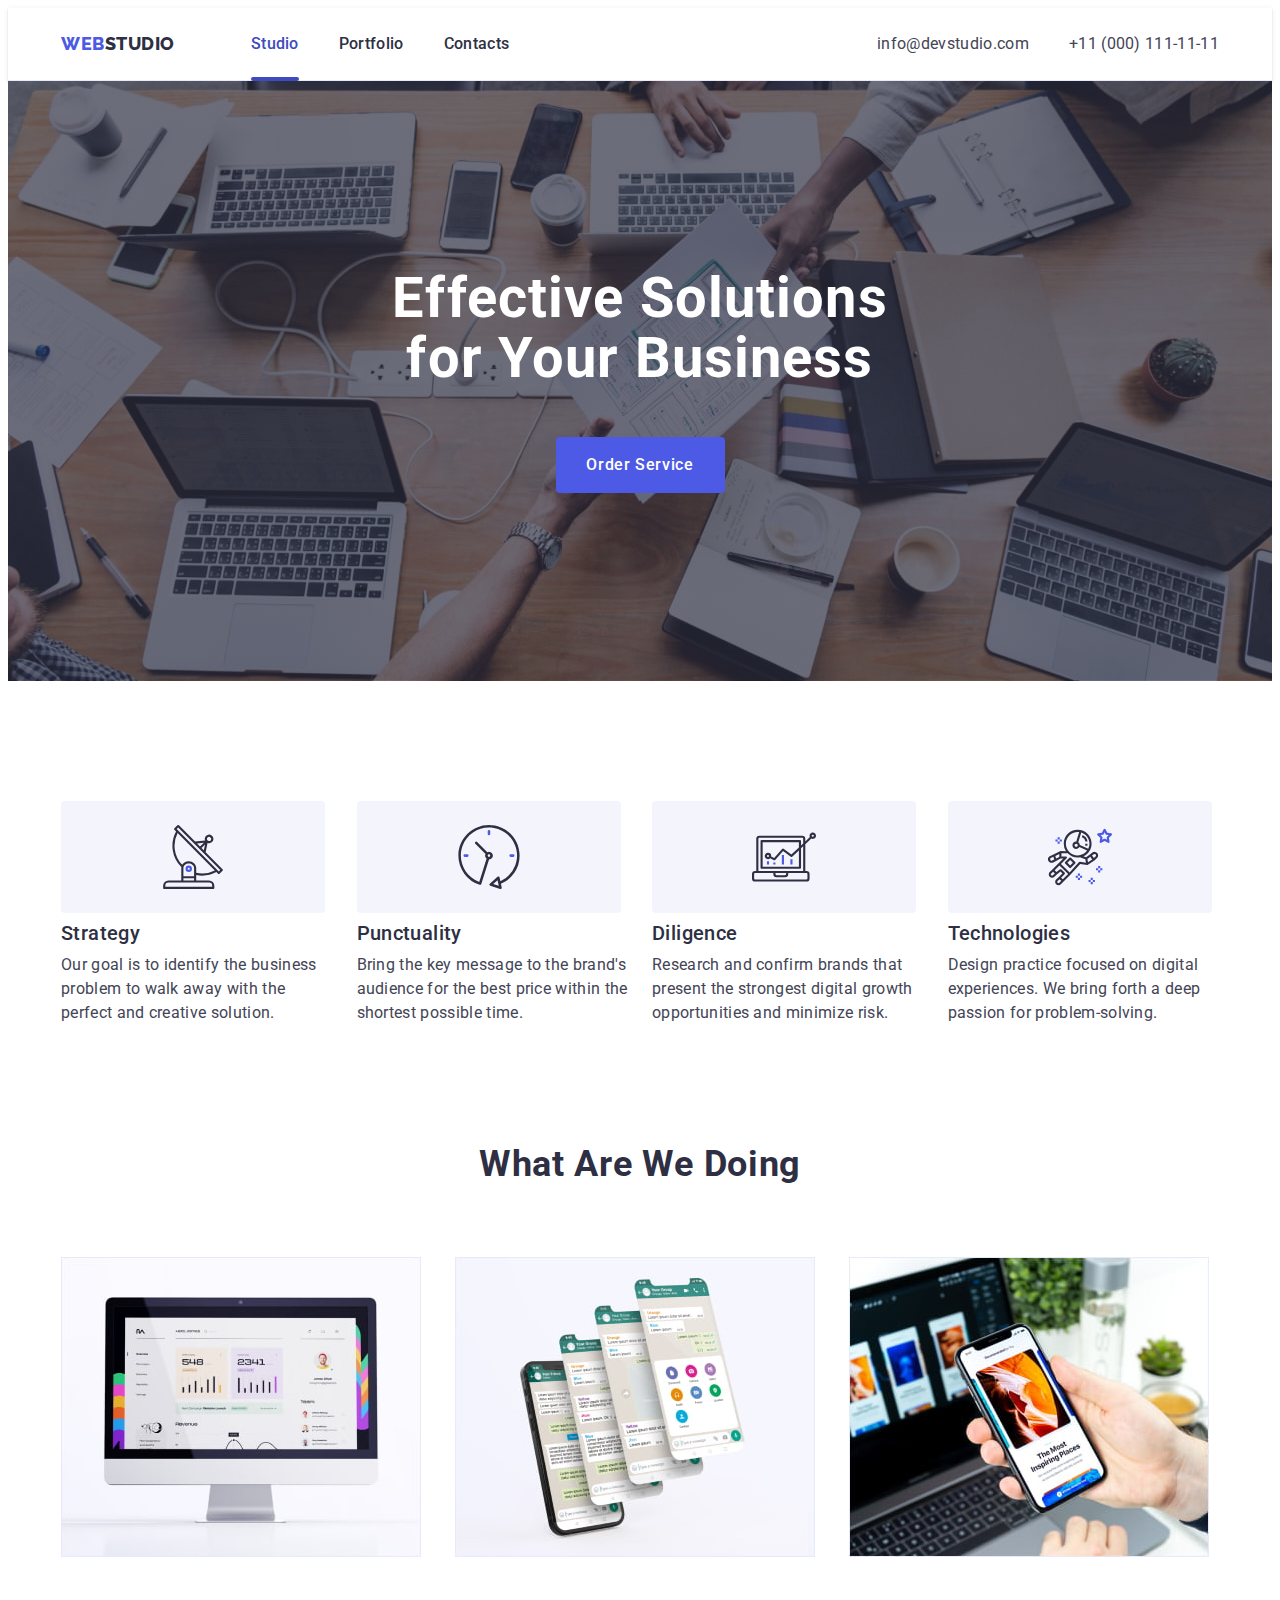
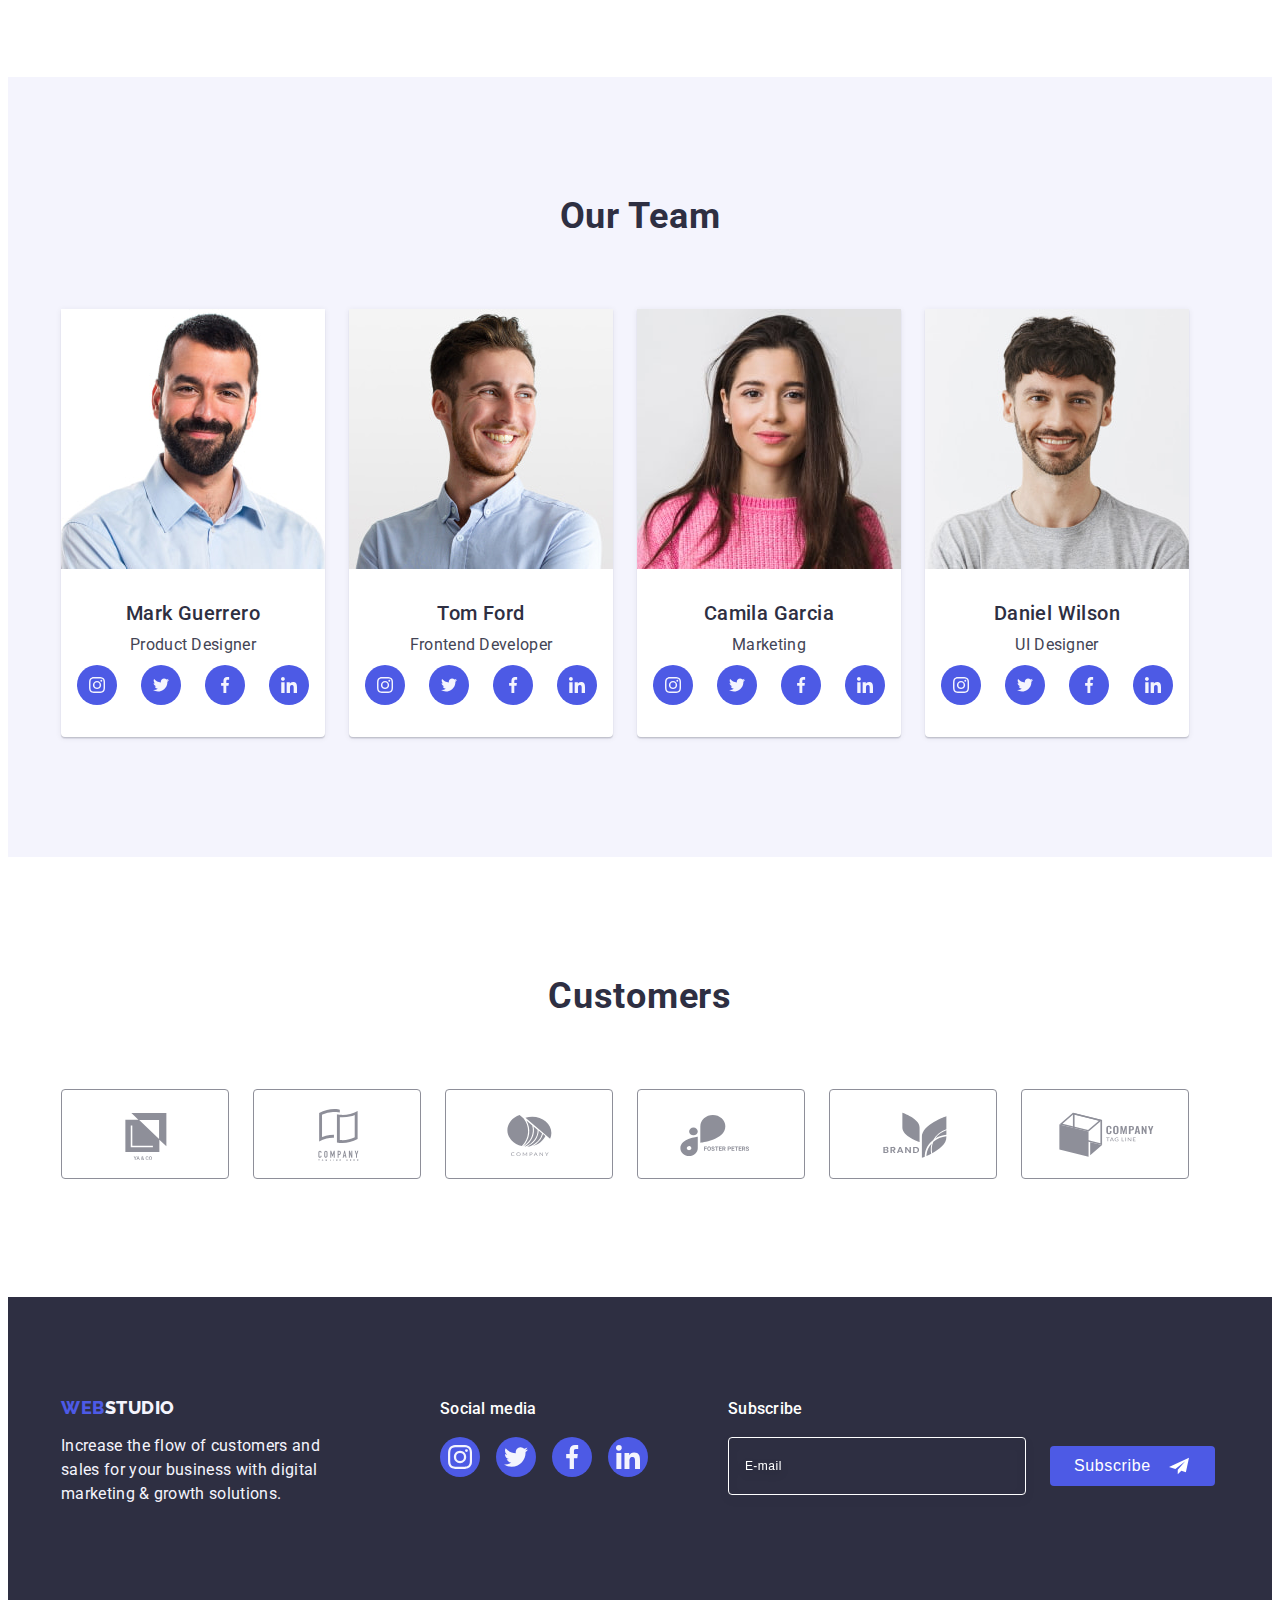
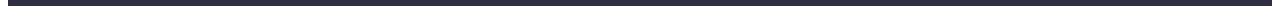
==== index.html @ 00769961 "start" ====
<!DOCTYPE html>
<html lang="en">
  <head>
    <meta charset="UTF-8" />
    <meta http-equiv="X-UA-Compatible" content="IE=edge" />
    <meta name="viewport" content="width=device-width, initial-scale=1.0" />
    <link rel="preconnect" href="https://fonts.googleapis.com" />
    <link rel="preconnect" href="https://fonts.gstatic.com" crossorigin />
    <link
      href="https://fonts.googleapis.com/css2?family=Raleway:wght@800&family=Roboto:wght@400;500;700&display=swap"
      rel="stylesheet"
    />
    <title>Студія</title>
    <link
      rel="stylesheet"
      href="https://cdnjs.cloudflare.com/ajax/libs/modern-normalize/2.0.0/modern-normalize.min.css"
      integrity="sha512-4xo8blKMVCiXpTaLzQSLSw3KFOVPWhm/TRtuPVc4WG6kUgjH6J03IBuG7JZPkcWMxJ5huwaBpOpnwYElP/m6wg=="
      crossorigin="anonymous"
      referrerpolicy="no-referrer"
    />
    <link rel="stylesheet" href="./css/styles.css" />
  </head>
  <body>
    <header class="header">
      <div class="container header-container">
        <nav class="header-navigation">
          <a class="header-logo link" href="./index.html"
            >Web<span class="logo">Studio</span></a
          >
          <ul class="header-menu list">
            <li class="header-menu-item">
              <a
                class="header-menu-link link current"
                href="./index.html"
                target="_blank"
                >Studio</a
              >
            </li>
            <li class="header-menu-item">
              <a
                class="header-menu-link link"
                href="./portfolio.html"
                target="_blank"
                >Portfolio</a
              >
            </li>
            <li class="header-menu-item">
              <a class="header-menu-link link" href="" target="_blank"
                >Contacts</a
              >
            </li>
          </ul>
        </nav>
        <address class="address">
          <ul class="address-menu list">
            <li>
              <a class="address-menu-link link" href="mailto:info@devstudio.com"
                >info@devstudio.com</a
              >
            </li>
            <li>
              <a class="address-menu-link link" href="tel:+110001111111"
                >+11 (000) 111-11-11</a
              >
            </li>
          </ul>
        </address>
      </div>
    </header>
    <main>
      <section class="hero">
        <div class="container">
          <h1 class="hero-title">Effective Solutions for Your Business</h1>
          <button type="button" class="hero-button" data-modal-open>
            Order Service
          </button>
        </div>
      </section>
      <section class="benefits">
        <div class="container">
          <h2 class="visually-hidden">Our benefits</h2>
          <ul class="benefits-list list">
            <li class="benefits-item">
              <div class="benefits-item-block">
                <svg class="benefits-item-icon" width="64" height="64">
                  <use href="./images/icons.svg#icon-antenna"></use>
                </svg>
              </div>
              <h3 class="benefits-subtitle">Strategy</h3>
              <p class="benefits-text">
                Our goal is to identify the business problem to walk away with
                the perfect and creative solution.
              </p>
            </li>
            <li class="benefits-item">
              <div class="benefits-item-block">
                <svg class="benefits-item-icon" width="64" height="64">
                  <use href="./images/icons.svg#icon-clock"></use>
                </svg>
              </div>
              <h3 class="benefits-subtitle">Punctuality</h3>
              <p class="benefits-text">
                Bring the key message to the brand's audience for the best price
                within the shortest possible time.
              </p>
            </li>
            <li class="benefits-item">
              <div class="benefits-item-block">
                <svg class="benefits-item-icon" width="64" height="64">
                  <use href="./images/icons.svg#icon-diagram"></use>
                </svg>
              </div>
              <h3 class="benefits-subtitle">Diligence</h3>
              <p class="benefits-text">
                Research and confirm brands that present the strongest digital
                growth opportunities and minimize risk.
              </p>
            </li>
            <li class="benefits-item">
              <div class="benefits-item-block">
                <svg class="benefits-item-icon" width="64" height="64">
                  <use href="./images/icons.svg#icon-astronaut"></use>
                </svg>
              </div>
              <h3 class="benefits-subtitle">Technologies</h3>
              <p class="benefits-text">
                Design practice focused on digital experiences. We bring forth a
                deep passion for problem-solving.
              </p>
            </li>
          </ul>
        </div>
      </section>
      <section class="products">
        <div class="container">
          <h2 class="products-title">What are we doing</h2>
          <ul class="products-list list">
            <li class="products-item">
              <img
                src="./images/about1.jpg"
                alt="computer"
                width="360"
                height="300"
              />
            </li>
            <li class="products-item">
              <img
                src="./images/about2.jpg"
                alt="web technologies"
                width="360"
                height="300"
              />
            </li>
            <li class="products-item">
              <img
                src="./images/about3.jpg"
                alt="phone"
                width="360"
                height="300"
              />
            </li>
          </ul>
        </div>
      </section>
      <section class="team">
        <div class="container">
          <h2 class="team-title">Our Team</h2>
          <ul class="team-list list">
            <li class="team-item">
              <img
                src="./images/mark.jpg"
                alt="Mark's photo"
                width="264"
                height="260"
              />
              <div class="team-container">
                <h3 class="team-subtitle">Mark Guerrero</h3>
                <p class="team-text">Product Designer</p>
                <ul class="team-list-soc list">
                  <li class="team-item-soc">
                    <a
                      class="link-soc"
                      href=""
                      aria-label="instagram"
                      target="_blank"
                      rel="noopener noreferrer"
                    >
                      <svg class="link-soc-icon" width="16" height="16">
                        <use href="./images/icons.svg#icon-instagram"></use>
                      </svg>
                    </a>
                  </li>
                  <li class="team-item-soc">
                    <a
                      class="link-soc"
                      href=""
                      aria-label="twitter"
                      target="_blank"
                      rel="noopener noreferrer"
                    >
                      <svg class="link-soc-icon" width="16" height="16">
                        <use href="./images/icons.svg#icon-twitter"></use>
                      </svg>
                    </a>
                  </li>
                  <li class="team-item-soc">
                    <a
                      class="link-soc"
                      href=""
                      aria-label="facebook"
                      target="_blank"
                      rel="noopener noreferrer"
                    >
                      <svg class="link-soc-icon" width="16" height="16">
                        <use href="./images/icons.svg#icon-facebook"></use>
                      </svg>
                    </a>
                  </li>
                  <li class="team-item-soc">
                    <a
                      class="link-soc"
                      href=""
                      aria-label="linkedin"
                      target="_blank"
                      rel="noopener noreferrer"
                    >
                      <svg class="link-soc-icon" width="16" height="16">
                        <use href="./images/icons.svg#icon-linkedin"></use>
                      </svg>
                    </a>
                  </li>
                </ul>
              </div>
            </li>
            <li class="team-item">
              <img
                src="./images/tom.jpg"
                alt="Tom's photo"
                width="264"
                height="260"
              />
              <div class="team-container">
                <h3 class="team-subtitle">Tom Ford</h3>
                <p class="team-text">Frontend Developer</p>
                <ul class="team-list-soc list">
                  <li class="team-item-soc">
                    <a
                      class="link-soc"
                      href=""
                      aria-label="instagram"
                      target="_blank"
                      rel="noopener noreferrer"
                    >
                      <svg class="link-soc-icon" width="16" height="16">
                        <use href="./images/icons.svg#icon-instagram"></use>
                      </svg>
                    </a>
                  </li>
                  <li class="team-item-soc">
                    <a
                      class="link-soc"
                      href=""
                      aria-label="twitter"
                      target="_blank"
                      rel="noopener noreferrer"
                    >
                      <svg class="link-soc-icon" width="16" height="16">
                        <use href="./images/icons.svg#icon-twitter"></use>
                      </svg>
                    </a>
                  </li>
                  <li class="team-item-soc">
                    <a
                      class="link-soc"
                      href=""
                      aria-label="facebook"
                      target="_blank"
                      rel="noopener noreferrer"
                    >
                      <svg class="link-soc-icon" width="16" height="16">
                        <use href="./images/icons.svg#icon-facebook"></use>
                      </svg>
                    </a>
                  </li>
                  <li class="team-item-soc">
                    <a
                      class="link-soc"
                      href=""
                      aria-label="linkedin"
                      target="_blank"
                      rel="noopener noreferrer"
                    >
                      <svg class="link-soc-icon" width="16" height="16">
                        <use href="./images/icons.svg#icon-linkedin"></use>
                      </svg>
                    </a>
                  </li>
                </ul>
              </div>
            </li>
            <li class="team-item">
              <img
                src="./images/camila.jpg"
                alt="Camila's photo"
                width="264"
                height="260"
              />
              <div class="team-container">
                <h3 class="team-subtitle">Camila Garcia</h3>
                <p class="team-text">Marketing</p>
                <ul class="team-list-soc list">
                  <li class="team-item-soc">
                    <a
                      class="link-soc"
                      href=""
                      aria-label="instagram"
                      target="_blank"
                      rel="noopener noreferrer"
                    >
                      <svg class="link-soc-icon" width="16" height="16">
                        <use href="./images/icons.svg#icon-instagram"></use>
                      </svg>
                    </a>
                  </li>
                  <li class="team-item-soc">
                    <a
                      class="link-soc"
                      href=""
                      aria-label="twitter"
                      target="_blank"
                      rel="noopener noreferrer"
                    >
                      <svg class="link-soc-icon" width="16" height="16">
                        <use href="./images/icons.svg#icon-twitter"></use>
                      </svg>
                    </a>
                  </li>
                  <li class="team-item-soc">
                    <a
                      class="link-soc"
                      href=""
                      aria-label="facebook"
                      target="_blank"
                      rel="noopener noreferrer"
                    >
                      <svg class="link-soc-icon" width="16" height="16">
                        <use href="./images/icons.svg#icon-facebook"></use>
                      </svg>
                    </a>
                  </li>
                  <li class="team-item-soc">
                    <a
                      class="link-soc"
                      href=""
                      aria-label="linkedin"
                      target="_blank"
                      rel="noopener noreferrer"
                    >
                      <svg class="link-soc-icon" width="16" height="16">
                        <use href="./images/icons.svg#icon-linkedin"></use>
                      </svg>
                    </a>
                  </li>
                </ul>
              </div>
            </li>
            <li class="team-item">
              <img
                src="./images/daniel.jpg"
                alt="Daniel's photo"
                width="264"
                height="260"
              />
              <div class="team-container">
                <h3 class="team-subtitle">Daniel Wilson</h3>
                <p class="team-text">UI Designer</p>
                <ul class="team-list-soc list">
                  <li class="team-item-soc">
                    <a
                      class="link-soc"
                      href=""
                      aria-label="instagram"
                      target="_blank"
                      rel="noopener noreferrer"
                    >
                      <svg class="link-soc-icon" width="16" height="16">
                        <use href="./images/icons.svg#icon-instagram"></use>
                      </svg>
                    </a>
                  </li>
                  <li class="team-item-soc">
                    <a
                      class="link-soc"
                      href=""
                      aria-label="twitter"
                      target="_blank"
                      rel="noopener noreferrer"
                    >
                      <svg class="link-soc-icon" width="16" height="16">
                        <use href="./images/icons.svg#icon-twitter"></use>
                      </svg>
                    </a>
                  </li>
                  <li class="team-item-soc">
                    <a
                      class="link-soc"
                      href=""
                      aria-label="facebook"
                      target="_blank"
                      rel="noopener noreferrer"
                    >
                      <svg class="link-soc-icon" width="16" height="16">
                        <use href="./images/icons.svg#icon-facebook"></use>
                      </svg>
                    </a>
                  </li>
                  <li class="team-item-soc">
                    <a
                      class="link-soc"
                      href=""
                      aria-label="linkedin"
                      target="_blank"
                      rel="noopener noreferrer"
                    >
                      <svg class="link-soc-icon" width="16" height="16">
                        <use href="./images/icons.svg#icon-linkedin"></use>
                      </svg>
                    </a>
                  </li>
                </ul>
              </div>
            </li>
          </ul>
        </div>
      </section>
      <section class="customers">
        <div class="container">
          <h2 class="customers-title">Customers</h2>
          <ul class="customers-list list">
            <li class="customers-item">
              <a class="customers-link" href="">
                <svg class="customers-link-icon" width="104" height="56">
                  <use href="./images/icons.svg#icon-Logo-1"></use>
                </svg>
              </a>
            </li>
            <li class="customers-item">
              <a class="customers-link" href="">
                <svg class="customers-link-icon" width="104" height="56">
                  <use href="./images/icons.svg#icon-Logo-2"></use>
                </svg>
              </a>
            </li>
            <li class="customers-item">
              <a class="customers-link" href="">
                <svg class="customers-link-icon" width="104" height="56">
                  <use href="./images/icons.svg#icon-Logo-3"></use>
                </svg>
              </a>
            </li>
            <li class="customers-item">
              <a class="customers-link" href="">
                <svg class="customers-link-icon" width="104" height="56">
                  <use href="./images/icons.svg#icon-Logo-4"></use>
                </svg>
              </a>
            </li>
            <li class="customers-item">
              <a class="customers-link" href="">
                <svg class="customers-link-icon" width="104" height="56">
                  <use href="./images/icons.svg#icon-Logo-5"></use>
                </svg>
              </a>
            </li>
            <li class="customers-item">
              <a class="customers-link" href="">
                <svg class="customers-link-icon" width="104" height="56">
                  <use href="./images/icons.svg#icon-Logo-6"></use>
                </svg>
              </a>
            </li>
          </ul>
        </div>
      </section>
    </main>
    <footer class="footer">
      <div class="footer-container container">
        <div class="footer-box">
          <a class="footer-logo link" href="./index.html"
            >Web<span class="logo-footer">Studio</span></a
          >
          <p class="footer-text">
            Increase the flow of customers and<br />sales for your business with
            digital<br />
            marketing & growth solutions.
          </p>
        </div>
        <div class="footer-soc">
          <p class="footer-soc-title">Social media</p>
          <ul class="footer-soc-list list">
            <li class="footer-soc-item">
              <a href="" class="footer-soc-link">
                <svg class="footer-soc-icon" width="24" height="24">
                  <use href="./images/icons.svg#icon-instagram"></use>
                </svg>
              </a>
            </li>
            <li class="footer-soc-item">
              <a href="" class="footer-soc-link">
                <svg class="footer-soc-icon" width="24" height="24">
                  <use href="./images/icons.svg#icon-twitter"></use>
                </svg>
              </a>
            </li>
            <li class="footer-soc-item">
              <a href="" class="footer-soc-link">
                <svg class="footer-soc-icon" width="24" height="24">
                  <use href="./images/icons.svg#icon-facebook"></use>
                </svg>
              </a>
            </li>
            <li class="footer-soc-item">
              <a href="" class="footer-soc-link">
                <svg class="footer-soc-icon" width="24" height="24">
                  <use href="./images/icons.svg#icon-linkedin"></use>
                </svg>
              </a>
            </li>
          </ul>
        </div>
        <div class="subscribe-container">
          <p class="footer-soc-title">Subscribe</p>
          <form class="footer-form">
            <label for="footer-email" class="footer-subscribe">
              <input
                type="email"
                name="footer-email"
                id="footer-email"
                placeholder="E-mail"
                class="footer-inpt"
                required
              />
            </label>
            <button type="submit" class="footer-but">
              Subscribe
              <svg class="footer-icon-but" width="24" height="20">
                <use href="./images/icons.svg#icon-subscribe"></use>
              </svg>
            </button>
          </form>
        </div>
      </div>
    </footer>
    <div class="backdrop is-hidden" data-modal>
      <div class="modal">
        <button type="button" class="modal-btn" data-modal-close>
          <svg class="button-icon" width="8" height="8">
            <use href="./images/icons.svg#icon-close-black"></use>
          </svg>
        </button>
        <p class="modal-title">Leave your contacts and we will call you back</p>
        <form class="modal-form">
          <div class="modal-field">
            <label for="user-name" class="modal-label">Name</label>
            <div class="input-wrap">
              <input
                class="modal-input"
                type="text"
                name="user-name"
                id="user-name"
              />
              <svg class="input-icon" width="18" height="24">
                <use href="./images/icons.svg#icon-name"></use>
              </svg>
            </div>
          </div>
          <div class="modal-field">
            <label for="user-phone" class="modal-label">Phone</label>
            <div class="input-wrap">
              <input
                class="modal-input"
                type="tel"
                name="user-phone"
                id="user-phone"
              />
              <svg class="input-icon" width="18" height="24">
                <use href="./images/icons.svg#icon-phone"></use>
              </svg>
            </div>
          </div>
          <div class="modal-field">
            <label for="user-email" class="modal-label">Email</label>
            <div class="input-wrap">
              <input
                class="modal-input"
                type="email"
                name="user-email"
                id="user-email"
              />
              <svg class="input-icon" width="18" height="24">
                <use href="./images/icons.svg#icon-email"></use>
              </svg>
            </div>
          </div>
          <div class="modal-field-txt">
            <label for="user-comment" class="modal-comment">Comment</label>
            <textarea
              name="user-comment"
              id="user-comment"
              placeholder="Text input"
              class="modal-textarea"
            ></textarea>
          </div>
          <div class="modal-field-check">
            <input
              type="checkbox"
              name="policy"
              id="policy"
              class="input-check visually-hidden"
              value="true"
            />
            <label for="policy" class="check-text">
              <span>
                <svg class="check-icon" width="10" height="8">
                  <use href="./images/icons.svg#icon-Vector"></use>
                </svg>
              </span>
              I accept the terms and conditions of the&nbsp;
              <a href="">Privacy Policy</a>
            </label>
          </div>
          <button type="submit" class="modal-but">Send</button>
        </form>
      </div>
    </div>
    <script src="./js/modal.js"></script>
  </body>
</html>
---- css/styles.css ----
:root {
  --main-title-color: #2e2f42;
  --button-color: #4d5ae5;
  --sec-text-color: #f4f4fd;
  --border-color: #e7e9fc;
  --hover-color: #404bbf;
  --background-color: #ffffff;
  --address-color: #434455;
  --light-slate-color: #8e8f99;
  --transition: 250ms cubic-bezier(0.4, 0, 0.2, 1);
  --backdrop: #fcfcfc;
  --green-color: #31d0aa;
}

body {
  font-family: "Roboto", sans-serif;
  color: var(--address-color);
  background-color: var(--background-color);
}

p,
h1,
h2,
h3,
h4,
h5,
h6 {
  margin-top: 0;
  margin-bottom: 0;
}

.container {
  width: 1158px;
  padding-left: 15px;
  padding-right: 15px;
  margin: 0 auto;
}

.link {
  text-decoration: none;
}
.list {
  list-style: none;
  margin-top: 0;
  margin-bottom: 0;
  padding-left: 0;
}

img {
  display: block;
}

.visually-hidden {
  position: absolute;
  width: 1px;
  height: 1px;
  margin: -1px;
  border: 0;
  padding: 0;
  white-space: nowrap;
  clip-path: inset(100%);
  clip: rect(0 0 0 0);
  overflow: hidden;
}

/*--HEADER--*/
.header {
  border-bottom: 1px solid var(--border-color);
  box-shadow: 0px 2px 1px rgba(46, 47, 66, 0.08),
    0px 1px 1px rgba(46, 47, 66, 0.16), 0px 1px 6px rgba(46, 47, 66, 0.08);
}

.header-container {
  display: flex;
  align-items: center;
}

.header-navigation {
  display: flex;
  align-items: center;
  flex-grow: 1;
}

.header-logo {
  font-family: "Raleway", sans-serif;
  font-weight: 800;
  font-size: 18px;
  line-height: 1.17;
  letter-spacing: 0.03em;
  text-transform: uppercase;
  color: var(--button-color);
  display: flex;
  align-items: center;
  margin-right: 76px;
}

.logo {
  color: var(--main-title-color);
}

.header-menu {
  display: flex;
  max-width: 76;
  gap: 40px;
}

.header-menu-link {
  display: block;
  font-weight: 500;
  font-size: 16px;
  line-height: 1.5;
  letter-spacing: 0.02em;
  color: var(--main-title-color);
  padding: 24px 0 24px;
  transition: color 250ms cubic-bezier(0.4, 0, 0.2, 1);
}

.header-menu-link:hover,
.header-menu-link:focus {
  color: var(--hover-color);
}

.current {
  position: relative;
  color: var(--hover-color);
}

.current::after {
  content: "";
  position: absolute;
  left: 0;
  bottom: -1px;
  width: 100%;
  height: 4px;
  border-radius: 2px;
  background-color: var(--hover-color);
}

.address {
  font-style: normal;
}

.address-menu {
  display: flex;
  max-width: 344;
  gap: 40px;
}

.address-menu-link {
  font-size: 16px;
  line-height: 1.5;
  letter-spacing: 0.02em;
  color: var(--address-color);
  padding: 24px 0 24px;
  transition: color 250ms cubic-bezier(0.4, 0, 0.2, 1);
}

.address-menu-link:hover,
.address-menu-link:focus {
  color: var(--hover-color);
}

/*--MAIN--*/
.hero {
  max-width: 1440px;
  padding: 188px 0 188px;
  background: var(--main-title-color);
  background-image: linear-gradient(
      rgba(46, 47, 66, 0.7),
      rgba(46, 47, 66, 0.7)
    ),
    url(../images/hero.jpg);
  background-repeat: no-repeat;
  background-position: center;
  background-size: cover;
  margin: 0 auto;
}

.hero-title {
  font-weight: 700;
  font-size: 56px;
  line-height: 1.07;
  text-align: center;
  letter-spacing: 0.02em;
  color: var(--background-color);
  max-width: 496px;
  margin-bottom: 48px;
  margin-left: auto;
  margin-right: auto;
}

.hero-button {
  min-width: 169px;
  height: 56px;
  font-family: "Roboto", sans-serif;
  font-weight: 500;
  font-size: 16px;
  line-height: 1.5;
  letter-spacing: 0.04em;
  color: var(--background-color);
  background: var(--button-color);
  cursor: pointer;
  border: none;
  display: block;
  border-radius: 4px;
  margin-left: auto;
  margin-right: auto;
  transition: background-color var(--transition);
}

.hero-button:hover,
.hero-button:focus {
  background: var(--hover-color);
}

/*--Benefits--*/

.benefits {
  padding-top: 120px;
  padding-bottom: 120px;
}

.benefits-list {
  display: flex;
  gap: 24px;
}

.benefits-item {
  width: 264px;
  width: calc((100% - 3 * 24px) / 4);
}

.benefits-item-block {
  width: 264px;
  height: 112px;
  background: var(--sec-text-color);
  border-radius: 4px;
  margin-bottom: 8px;
  background-repeat: no-repeat;
  background-position: center;
  display: flex;
  align-items: center;
  justify-content: center;
}

.benefits-subtitle {
  font-weight: 500;
  font-size: 20px;
  line-height: 1.2;
  letter-spacing: 0.02em;
  color: var(--main-title-color);
  margin-bottom: 8px;
}

.benefits-text {
  font-size: 16px;
  line-height: 1.5;
  letter-spacing: 0.02em;
}

/*--Products--*/
.products {
  padding-top: 0px;
  padding-bottom: 120px;
}

.products-title {
  margin: 0 auto;
  margin-bottom: 72px;
  font-weight: 700;
  font-size: 36px;
  line-height: 1.11;
  text-align: center;
  letter-spacing: 0.02em;
  text-transform: capitalize;
  color: var(--main-title-color);
}

.products-list {
  display: flex;
  gap: 24px;
}

.products-item {
  width: calc((100% - 24px * 2) / 3);
}

/*--Team Section--*/
.team {
  background: var(--sec-text-color);
  padding-top: 120px;
  padding-bottom: 120px;
}

.team-title {
  font-weight: 700;
  font-size: 36px;
  line-height: 1.11;
  text-align: center;
  letter-spacing: 0.02em;
  text-transform: capitalize;
  color: var(--main-title-color);
  margin-bottom: 72px;
}

.team-list {
  display: flex;
  gap: 24px;
}

.team-item {
  background: var(--background-color);
  width: calc((100 - 24px * 3) / 4);
  border-radius: 0px 0px 4px 4px;
  box-shadow: 0px 1px 6px rgba(46, 47, 66, 0.08),
    0px 1px 1px rgba(46, 47, 66, 0.16), 0px 2px 1px rgba(46, 47, 66, 0.08);
}

.team-container {
  padding: 32px 0;
}

.team-subtitle {
  font-weight: 500;
  font-size: 20px;
  line-height: 1.2;
  text-align: center;
  letter-spacing: 0.02em;
  color: var(--main-title-color);
  margin-bottom: 8px;
}

.team-text {
  font-size: 16px;
  line-height: 1.5;
  text-align: center;
  letter-spacing: 0.02em;
}

.team-list-soc {
  display: flex;
  cursor: pointer;
  flex-direction: row;
  justify-content: center;
  align-items: center;
  padding: 0px;
  gap: 24px;
  margin-top: 8px;
}

.team-item-soc {
  width: 40px;
  height: 40px;
}

.link-soc {
  display: flex;
  align-items: center;
  justify-content: center;
  width: 100%;
  height: 100%;
  border-radius: 50%;
  background: var(--button-color);
  transition: background-color var(--transition);
}

.link-soc:is(:hover, :focus) {
  background-color: var(--hover-color);
}

.link-soc-icon {
  display: flex;
  flex-direction: row;
  fill: var(--sec-text-color);
}

/*---Customers--*/
.customers {
  padding-top: 120px;
  padding-bottom: 120px;
}
.customers-title {
  font-weight: 700;
  font-size: 36px;
  line-height: 1.11;
  text-align: center;
  letter-spacing: 0.02em;
  text-transform: capitalize;
  color: var(--main-title-color);
  margin-bottom: 72px;
}

.customers-list {
  gap: 24px;
  display: flex;
}

.customers-item {
  width: 168px;
  height: 88px;
  background-repeat: no-repeat;
  background-position: center;
  display: flex;
}

.customers-link {
  width: 100%;
  height: 100%;
  border: 1px solid var(--light-slate-color);
  border-radius: 4px;
  display: flex;
  align-items: center;
  justify-content: center;
  color: var(--light-slate-color);
  transition: border-color var(--transition), color var(--transition);
}

.customers-link:hover,
.customers-link:focus {
  border-color: var(--hover-color);
  color: var(--hover-color);
}

.customers-link-icon {
  fill: currentColor;
}

/*---FOOTER---*/

.footer {
  background: var(--main-title-color);
  padding-top: 100px;
  padding-bottom: 100px;
}

.footer-container {
  display: flex;
  align-items: baseline;
}

.footer-box {
  margin-right: 120px;
}

.footer-logo {
  font-family: "Raleway", sans-serif;
  font-weight: 800;
  font-size: 18px;
  line-height: 1.17;
  letter-spacing: 0.03em;
  text-transform: uppercase;
  color: var(--button-color);
  display: inline-block;
  margin-bottom: 16px;
}

.footer-logo:hover,
.footer-logo:focus {
  filter: drop-shadow(0px 4px 4px rgba(0, 0, 0, 0.25));
}

.logo-footer {
  color: var(--sec-text-color);
}

.footer-text {
  font-size: 16px;
  line-height: 1.5;
  letter-spacing: 0.02em;
  color: var(--sec-text-color);
}

.footer-soc-title {
  font-weight: 500;
  font-size: 16px;
  line-height: 1.5;
  letter-spacing: 0.02em;
  color: var(--background-color);
  margin-bottom: 16px;
}

.footer-soc-list {
  display: flex;
  cursor: pointer;
  flex-direction: row;
  justify-content: center;
  align-items: center;
  gap: 16px;
}

.footer-soc-item {
  width: 40px;
  height: 40px;
}

.footer-soc-link {
  display: flex;
  align-items: center;
  justify-content: center;
  width: 100%;
  height: 100%;
  border-radius: 50%;
  background: var(--button-color);
  transition: background-color var(--transition);
}

.footer-soc-link:is(:hover, :focus) {
  background-color: var(--green-color);
  box-shadow: 0px 4px 4px rgba(0, 0, 0, 0.25);
}

.footer-soc-icon {
  fill: var(--sec-text-color);
}

.subscribe-container {
  max-width: 453px;
  margin-left: 80px;
}

.footer-form {
  display: flex;
  justify-content: space-between;
  align-items: center;
}

.footer-subscribe {
  display: flex;
}

.footer-inpt {
  width: 264px;
  height: 40px;
  border: 1px solid var(--background-color);
  filter: drop-shadow(0px 4px 4px rgba(0, 0, 0, 0.15));
  border-radius: 4px;
  background-color: transparent;
  padding: 8px 16px;
  margin-right: 24px;
  outline: transparent;
  font-size: 12px;
  line-height: 1.5;
  letter-spacing: 0.04em;
  color: var(--background-color);
  transition: border-color var(--transition);
}

.footer-inpt::placeholder {
  font-weight: 400;
  font-size: 12px;
  line-height: 1.5;
  letter-spacing: 0.04em;
  color: var(--background-color);
}

.footer-but {
  min-width: 165px;
  height: 40px;
  font-weight: 500;
  font-size: 16px;
  line-height: 1.5;
  display: flex;
  align-items: center;
  text-align: center;
  justify-content: center;
  letter-spacing: 0.04em;
  color: var(--background-color);
  background: var(--button-color);
  border-radius: 4px;
  cursor: pointer;
  border: none;
  padding: 8px 24px;
  gap: 16px;
  transition: background-color var(--transition);
}

.footer-but:hover,
.footer-but:focus {
  background-color: var(--hover-color);
  border: none;
  fill: var(--background-color);
}

.footer-icon-but {
  fill: var(--background-color);
}

/*--Backdrop--*/

.backdrop {
  position: fixed;
  top: 0;
  width: 100%;
  height: 100%;
  background: rgba(46, 47, 66, 0.4);
  transition: opacity var(--transition), visibility var(--transition);
}

.modal {
  position: absolute;
  top: 50%;
  left: 50%;
  transform: translate(-50%, -50%) scale(1);
  transition: transform var(--transition);
  width: 408px;
  min-height: 584px;
  background: var(--backdrop);
  border-radius: 4px;
  box-shadow: 0px 1px 1px rgba(0, 0, 0, 0.14), 0px 1px 3px rgba(0, 0, 0, 0.12),
    0px 2px 1px rgba(0, 0, 0, 0.2);
  padding: 72px 24px 24px 24px;
}

.backdrop.is-hidden .modal {
  transform: translate(-50%, -50%) scale(0);
}

.modal-btn {
  display: flex;
  align-items: center;
  justify-content: center;
  position: absolute;
  width: 24px;
  height: 24px;
  background: var(--border-color);
  border: 1px solid rgba(0, 0, 0, 0.1);
  border-radius: 50%;
  top: 24px;
  right: 24px;
  padding: 0;
  cursor: pointer;
  transition: background-color var(--transition), border var(--transition);
}

.modal-btn:hover,
.modal-btn:focus {
  background-color: var(--hover-color);
  border: none;
  fill: var(--background-color);
}

.button-icon {
  transition: fill var(--transition);
}

.is-hidden {
  visibility: hidden;
  opacity: 0;
  pointer-events: none;
}

.modal-title {
  font-weight: 500;
  font-size: 16px;
  line-height: 1.5;
  text-align: center;
  letter-spacing: 0.02em;
  color: var(--main-title-color);
  margin-bottom: 16px;
}

.modal-field {
  margin-bottom: 8px;
}

.modal-label {
  font-size: 12px;
  line-height: 1.17;
  letter-spacing: 0.04em;
  color: var(--light-slate-color);
  margin-bottom: 4px;
  display: inline-block;
}

.input-wrap {
  position: relative;
}

.modal-input {
  width: 100%;
  height: 40px;
  border: 1px solid rgba(46, 47, 66, 0.4);
  border-radius: 4px;
  background-color: transparent;
  outline: transparent;
  transition: border-color var(--transition);
  padding-left: 38px;
  padding-right: 16px;
}

.modal-input:focus {
  border-color: var(--button-color);
}

.modal-input:focus + .input-icon {
  fill: var(--button-color);
}

.input-icon {
  position: absolute;
  left: 16px;
  top: 50%;
  transform: translateY(-50%);
  fill: var(--main-title-color);
  transition: fill var(--transition);
}

.modal-field-txt {
  margin-bottom: 16px;
}

.modal-comment {
  font-weight: 400;
  font-size: 12px;
  line-height: 1.16;
  letter-spacing: 0.04em;
  color: var(--light-slate-color);
  margin-bottom: 4px;
  display: block;
}

.modal-textarea {
  width: 100%;
  height: 120px;
  font-size: 12px;
  line-height: 1.16;
  letter-spacing: 0.04em;
  color: rgba(46, 47, 66, 0.4);
  border: 1px solid rgba(46, 47, 66, 0.4);
  border-radius: 4px;
  background-color: transparent;
  outline: transparent;
  padding: 8px 16px;
  transition: border-color var(--transition);
  resize: none;
}

.modal-textarea:focus {
  border-color: var(--button-color);
}

.modal-text::placeholder {
  font-size: 12px;
  line-height: 1.16;
  letter-spacing: 0.04em;
  color: rgba(46, 47, 66, 0.4);
}

.modal-field-check {
  margin-bottom: 24px;
}

.check-text {
  font-size: 12px;
  line-height: 1.16;
  letter-spacing: 0.04em;
  color: var(--light-slate-color);
  display: flex;
  align-items: center;
  margin-bottom: 24px;
}

.check-text span {
  width: 16px;
  height: 16px;
  display: block;
  border: 1px solid rgba(46, 47, 66, 0.4);
  border-radius: 2px;
  margin-right: 8px;
  align-items: center;
  justify-content: center;
  fill: transparent;
  display: inline-flex;
  transition: background-color var(--transition), border var(--transition),
    fill var(--transition);
}

.check-text a {
  text-decoration-line: underline;
  color: var(--button-color);
}

.input-check:checked + .check-text span {
  background: var(--hover-color);
  border: 1px solid var(--hover-color);
  border: none;
  fill: var(--sec-text-color);
}

.modal-but {
  min-width: 169px;
  height: 56px;
  font-weight: 500;
  font-size: 16px;
  line-height: 1.5;
  letter-spacing: 0.04em;
  color: var(--background-color);
  cursor: pointer;
  border-radius: 4px;
  border: none;
  background: var(--button-color);
  box-shadow: 0px 4px 4px rgba(0, 0, 0, 0.15);
  padding: 16px 32px;
  display: block;
  margin: auto;
  transition: background-color var(--transition);
}

.modal-but:is(:hover, :focus) {
  background: var(--hover-color);
}

/*--PORTFOLIO--*/
.portfolio-section {
  padding-top: 96px;
  padding-bottom: 120px;
}

.portfolio-button-list {
  display: flex;
  justify-content: center;
  gap: 24px;
  margin-bottom: 72px;
  border-radius: 4px;
  align-items: center;
}

.portfolio-button-link {
  font-family: "Roboto", sans-serif;
  font-weight: 500;
  font-size: 16px;
  line-height: 1.5;
  text-align: center;
  letter-spacing: 0.04em;
  color: var(--button-color);
  background: var(--sec-text-color);
  border: 1px solid var(--border-color);
  cursor: pointer;
  border-radius: 4px;
  padding: 12px 24px;
  transition: color var(--transition), background-color var(--transition),
    border-color var(--transition), box-shadow var(--transition);
}
.portfolio-button-link:hover,
.portfolio-button-link:focus {
  color: var(--background-color);
  background: var(--hover-color);
  border: var(--button-color);
  border: 1px solid transparent;
  box-shadow: 0px 3px 1px rgba(0, 0, 0, 0.1), 0px 2px 1px rgba(0, 0, 0, 0.08),
    0px 2px 2px rgba(0, 0, 0, 0.12);
}

.features-list {
  display: flex;
  flex-wrap: wrap;
  gap: 48px 24px;
}

.features-item {
  width: calc((100% - 48px) / 3);
}

.features-link {
  display: block;
  background: var(--background-color);
  transition: box-shadow var(--transition);
}

.features-link:is(:hover, :focus) {
  background: var(--background-color);
  box-shadow: 0px 1px 6px rgba(46, 47, 66, 0.08),
    0px 1px 1px rgba(46, 47, 66, 0.16), 0px 2px 1px rgba(46, 47, 66, 0.08);
}

.features-link:hover .features-cover-text {
  transform: translateY(0);
}

.features-link:focus .features-cover-text {
  transform: translateY(0);
}

.features-item-photo {
  display: block;
  max-width: 100%;
}

.features-container {
  border-right: 1px solid var(--border-color);
  border-bottom: 1px solid var(--border-color);
  border-left: 1px solid var(--border-color);
  padding: 32px 16px;
  border-top: none;
}

.features-title {
  font-weight: 500;
  font-size: 20px;
  line-height: 1.2;
  letter-spacing: 0.02em;
  color: var(--main-title-color);
  margin-bottom: 8px;
}

.features-text {
  font-size: 16px;
  line-height: 1.5;
  letter-spacing: 0.02em;
  color: var(--address-color);
}

.features-cover-block {
  position: relative;
  overflow: hidden;
}

.features-cover-text {
  position: absolute;
  width: 100%;
  height: 100%;
  font-weight: 400;
  font-size: 16px;
  line-height: 1.5;
  letter-spacing: 0.02em;
  color: var(--sec-text-color);
  transform: translateY(100%);
  background: var(--button-color);
  top: 0;
  left: 0;
  padding: 40px 32px;
  transition: transform var(--transition);
}
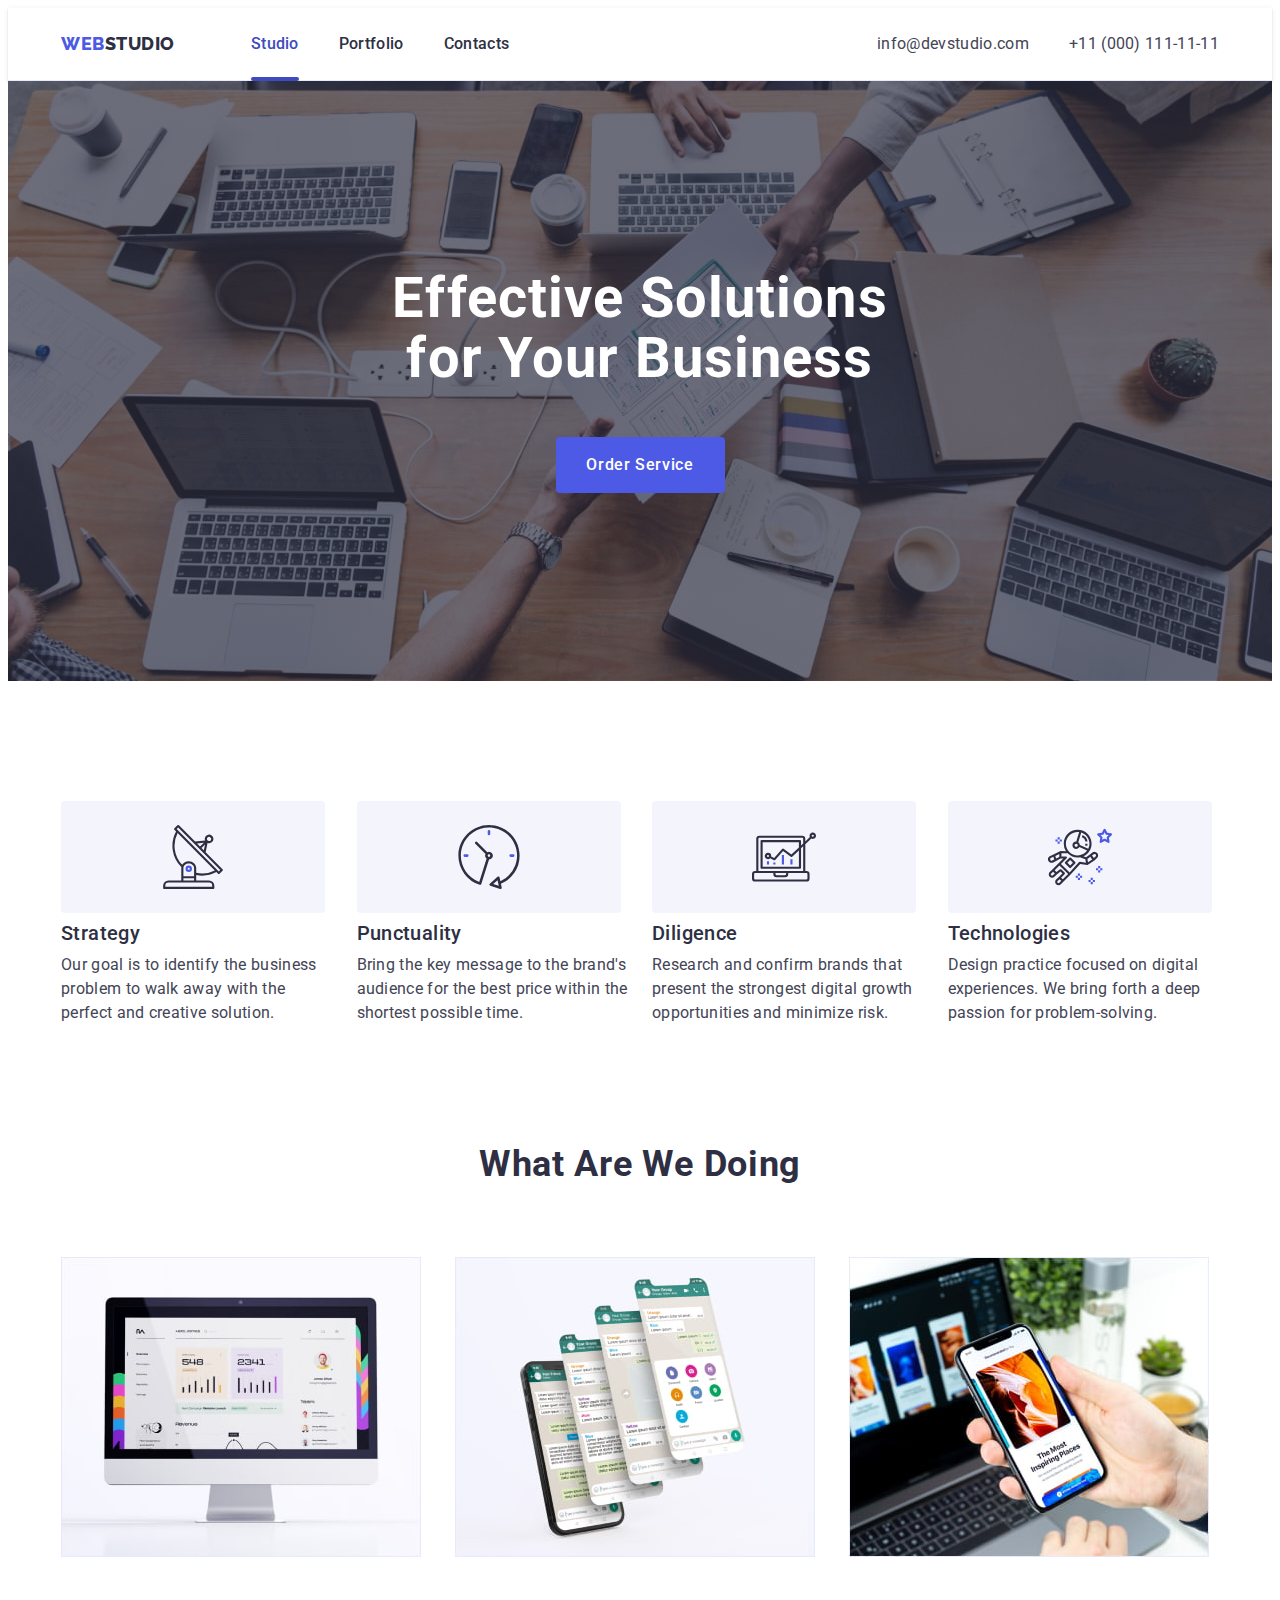
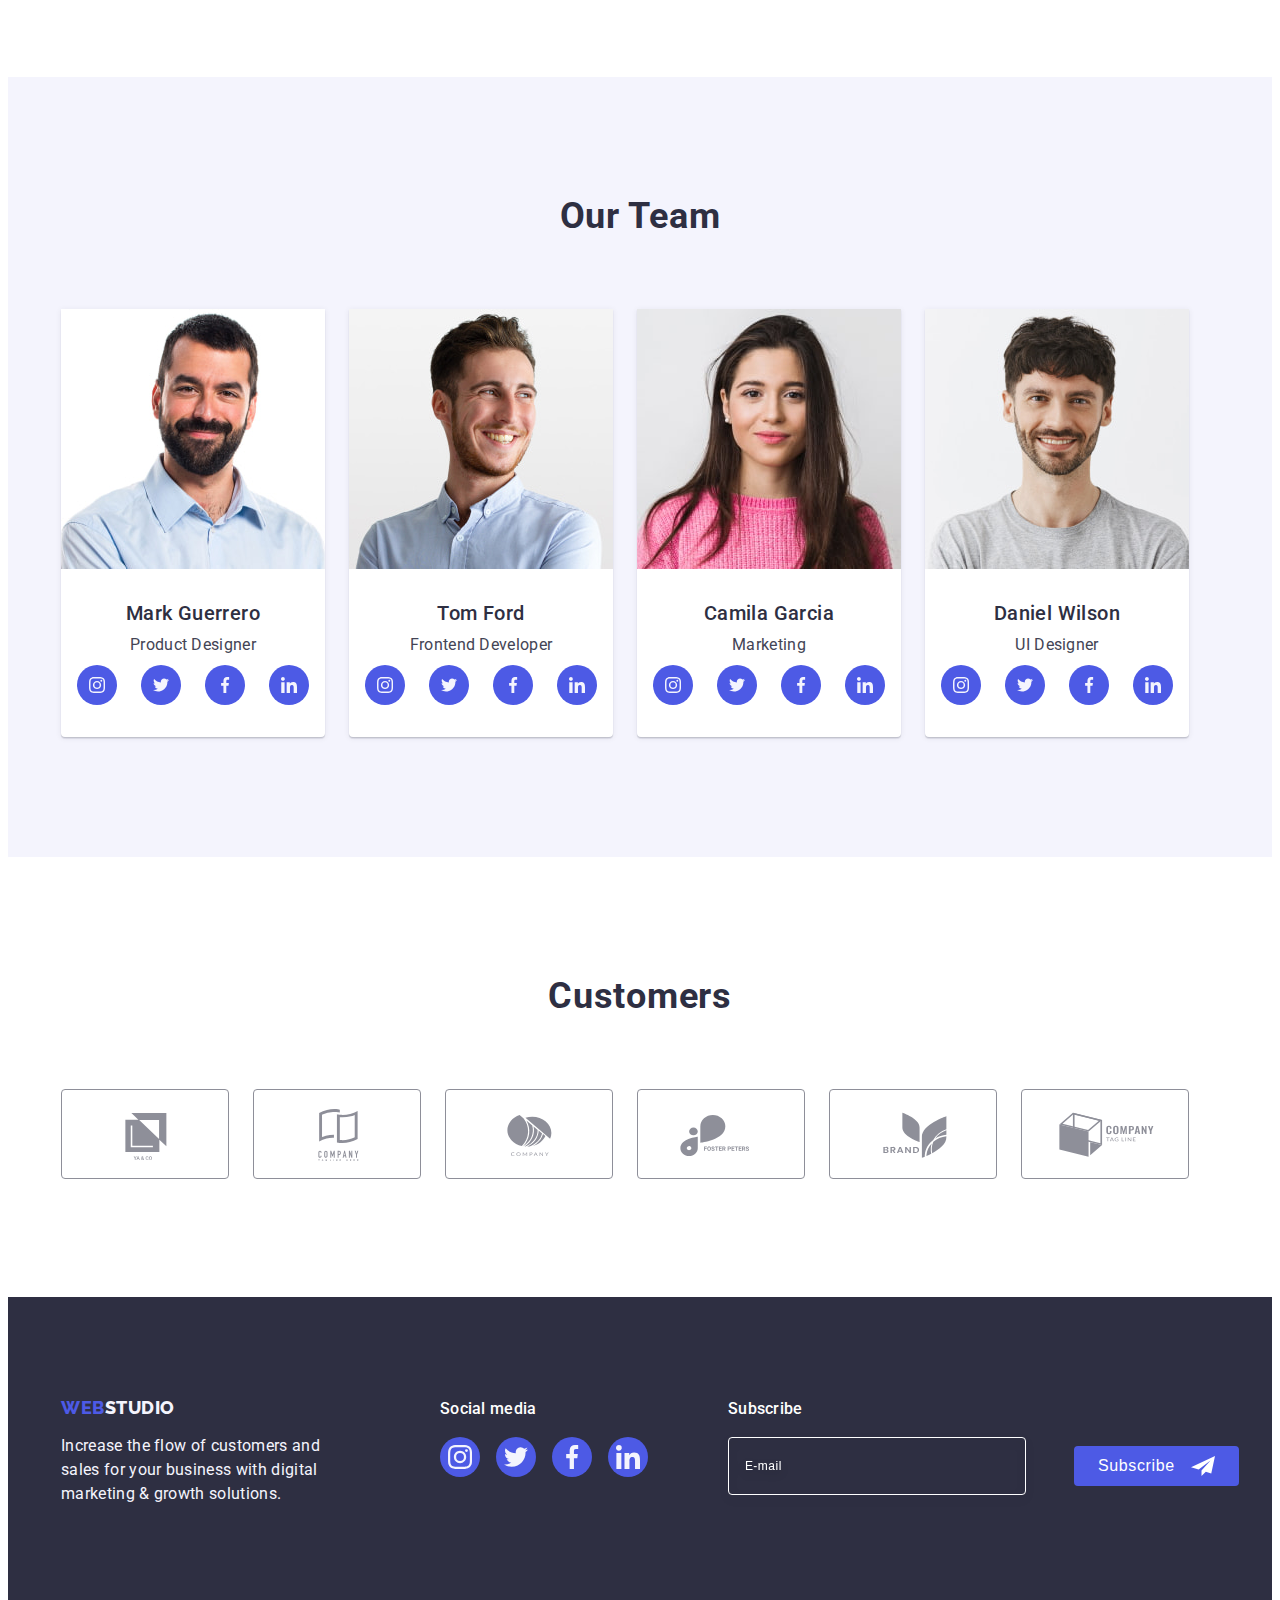
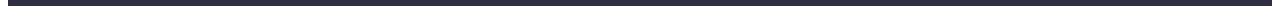
==== commit b7345530: "changes 1" ====
--- a/index.html
+++ b/index.html
@@ -543,7 +543,7 @@
             </label>
             <button type="submit" class="footer-but">
               Subscribe
-              <svg class="footer-icon-but" width="24" height="20">
+              <svg class="footer-icon-but" width="24" height="24">
                 <use href="./images/icons.svg#icon-subscribe"></use>
               </svg>
             </button>
@@ -603,7 +603,7 @@
             </div>
           </div>
           <div class="modal-field-txt">
-            <label for="user-comment" class="modal-comment">Comment</label>
+            <label for="user-comment" class="modal-label">Comment</label>
             <textarea
               name="user-comment"
               id="user-comment"
@@ -614,19 +614,19 @@
           <div class="modal-field-check">
             <input
               type="checkbox"
-              name="policy"
-              id="policy"
+              name="user-privacy"
+              id="user-privacy"
               class="input-check visually-hidden"
               value="true"
             />
-            <label for="policy" class="check-text">
-              <span>
+            <label for="user-privacy" class="check-text">
+              <span class="check-svg">
                 <svg class="check-icon" width="10" height="8">
                   <use href="./images/icons.svg#icon-Vector"></use>
                 </svg>
               </span>
               I accept the terms and conditions of the&nbsp;
-              <a href="">Privacy Policy</a>
+              <a href="" class="modal-privacy">Privacy Policy</a>
             </label>
           </div>
           <button type="submit" class="modal-but">Send</button>
--- a/css/styles.css
+++ b/css/styles.css
@@ -522,6 +522,7 @@
   display: flex;
   justify-content: space-between;
   align-items: center;
+  gap: 24px;
 }
 
 .footer-subscribe {
@@ -570,7 +571,6 @@
   cursor: pointer;
   border: none;
   padding: 8px 24px;
-  gap: 16px;
   transition: background-color var(--transition);
 }
 
@@ -583,6 +583,7 @@
 
 .footer-icon-but {
   fill: var(--background-color);
+  margin-left: 16px;
 }
 
 /*--Backdrop--*/
@@ -669,7 +670,7 @@
   letter-spacing: 0.04em;
   color: var(--light-slate-color);
   margin-bottom: 4px;
-  display: inline-block;
+  display: block;
 }
 
 .input-wrap {
@@ -709,21 +710,11 @@
   margin-bottom: 16px;
 }
 
-.modal-comment {
-  font-weight: 400;
-  font-size: 12px;
-  line-height: 1.16;
-  letter-spacing: 0.04em;
-  color: var(--light-slate-color);
-  margin-bottom: 4px;
-  display: block;
-}
-
 .modal-textarea {
   width: 100%;
   height: 120px;
   font-size: 12px;
-  line-height: 1.16;
+  line-height: 1.17;
   letter-spacing: 0.04em;
   color: rgba(46, 47, 66, 0.4);
   border: 1px solid rgba(46, 47, 66, 0.4);
@@ -752,7 +743,7 @@
 
 .check-text {
   font-size: 12px;
-  line-height: 1.16;
+  line-height: 1.17;
   letter-spacing: 0.04em;
   color: var(--light-slate-color);
   display: flex;
